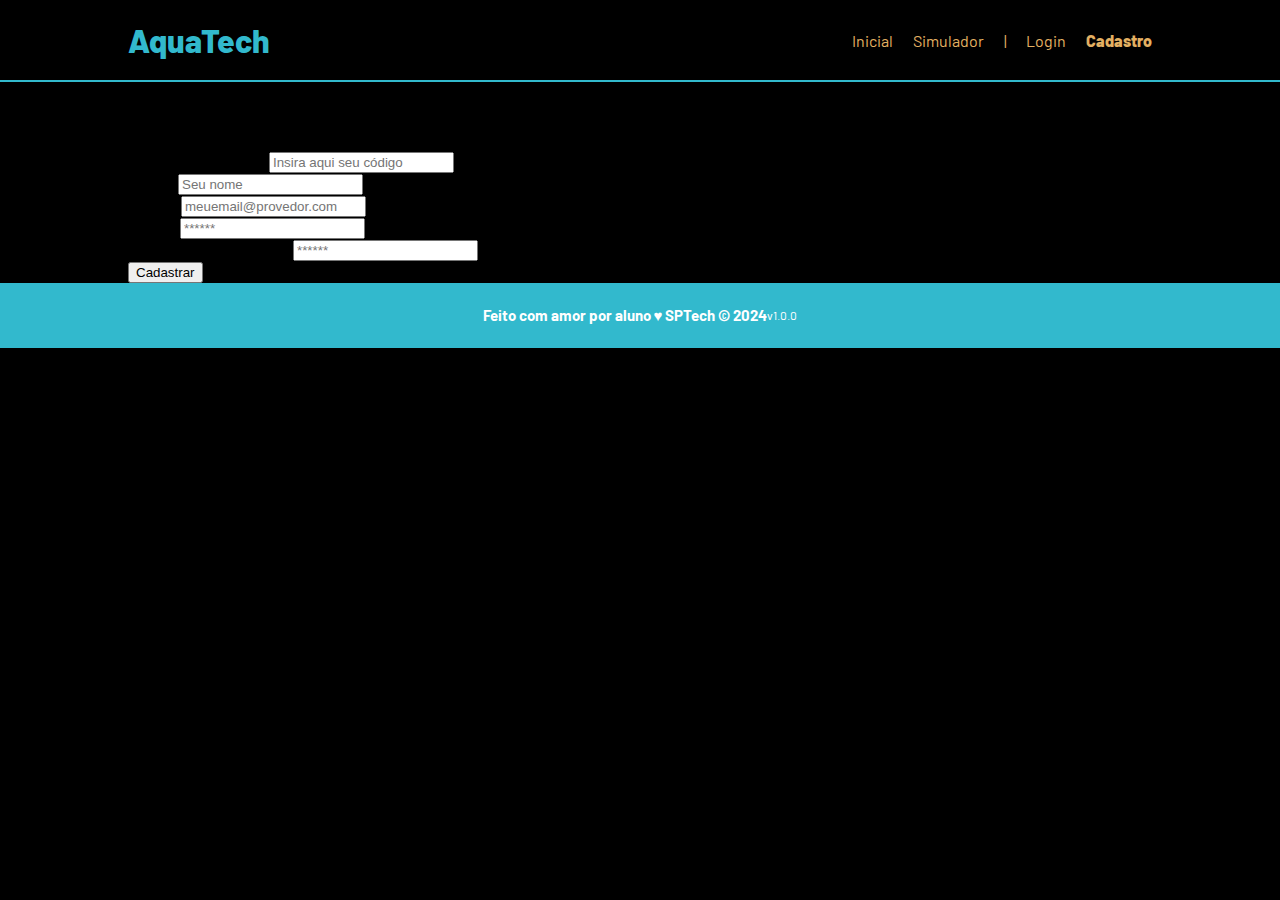
==== versão com css/cadastro.html @ b8bb5565 "Adicionando exercicios ao GitHub" ====
<!DOCTYPE html>
<html lang="pt-br">

<head>
  <meta charset="UTF-8" />
  <meta http-equiv="X-UA-Compatible" content="IE=edge" />
  <meta name="viewport" content="width=device-width, initial-scale=1.0" />

  <title>AquaTech | Cadastro</title>

  <link rel="stylesheet" href="styles/style.css" />
  <link rel="icon" href="assets/icon/favicon2.ico" />
  <link rel="preconnect" href="https://fonts.gstatic.com" />
</head>

<body>
  <!--header inicio-->
  <div class="header">
    <div class="container">
      <h1 class="titulo">AquaTech</h1>
      <ul class="navbar">
        <li>
          <a href="index.html">Inicial</a>
        </li>
        <li>
          <a href="simulador.html">Simulador</a>
        </li>
        <li>|</li>
        <li>
          <a href="login.html">Login</a>
        </li>
        <li class="agora">
          <a href="#">Cadastro</a>
        </li>
      </ul>
    </div>
  </div>
  <!--header fim-->

  <div class="login">

    <div class="container">
      <div class="card card-cadastro">
        <h2>Bem-vindo!</h2>
        <div class="formulario">
          <div class="campo">
            <span>Código de ativação:</span>
            <input id="codigo_input" type="text" placeholder="Insira aqui seu código" />
          </div>
          <div class="campo">
            <span>Nome:</span>
            <input id="nome_input" type="text" placeholder="Seu nome" />
          </div>
          <div class="campo">
            <span>E-mail:</span>
            <input id="email_input" type="text" placeholder="meuemail@provedor.com" />
          </div>
          <div class="campo">
            <span>Senha:</span>
            <input id="senha_input" type="password" placeholder="******" />
          </div>
          <div class="campo">
            <span>Confirmação da Senha:</span>
            <input id="confirmacao_senha_input" type="password" placeholder="******" />
          </div>
          <button class="botao">Cadastrar</button>
        </div>
      </div>
    </div>
  </div>

  <!--footer inicio-->
  <div class="footer">
    <div class="container">
      <h4>Feito com amor por aluno &hearts; SPTech &copy; 2024</h4>
      <span class="version">v1.0.0</span>
    </div>
  </div>
  <!--footer fim-->
</body>

</html>
---- versão com css/styles/style.css ----
/* Adicionar aqui toda a estilização criada para sua aplicação. */

@import url('https://fonts.googleapis.com/css2?family=Barlow:ital,wght@0,100;0,200;0,300;0,400;0,500;0,600;0,700;0,800;0,900;1,100;1,200;1,300;1,400;1,500;1,600;1,700;1,800;1,900&display=swap');

body {
    margin: 0;
    padding: 0;
    font-family: 'Barlow', sans-serif;
    background-color: black;
}

:root {  /*criando variaveis no css*/
    --tamanho-header: 80px; /*80 px torna fixo o tamanho da header*/
    --tamanho-banner: calc(100vh - var(--tamanho-header) - var(--tamanho-footer) - 2px); /*fazendo contas para o banner n pegar o header e footer, vh acompanha o tamanho da tela*/
    --tamanho-login: calc(100vh - var(--tamanho-header) - var(--tamanho-footer) - 2px);
    --tamanho-footer: 65px;
}

/* HEADER */

.header {
    height: var(--tamanho-header);
    border-bottom: 2px solid #32b9cd;
}

.container {
    display: flex;
    width: 80%;
    margin: auto;

}

.header .container { /*quando se encontrarem terá essa estilização*/
    justify-content: space-between;
    align-items: center;
    height: 100%;
}

.header a {
    text-decoration: none;
    color: #e3b062;
}

.agora {/* estiliza o inicial no header */
    font-weight: 800; /*grossura da fonte*/
}

.navbar {
    width: 300px;
    display: flex; /*deixa flexivel, possibilita deixar os links lado a lado*/
    align-items: center;
    justify-content: space-between;
    list-style: none; /* tira a bolinha */
    color: #e3b062;
}

.titulo {
    color: #32b9cd;
    width: fit-content;
    font-weight: 800;
}

/* BODY */

.banner {
    height: var(--tamanho-banner);
    color: white;
    background-image: url('../assets/imgs/bg-jelly-fish-para-home.png');
    background-size: cover;
}

.banner .container {
    justify-content: center;
    align-items: center;
    height: 100%;
}

.banner .container p {
    width: 50%;
    margin: 0;
    padding: 0;
    font-size: 30px;
}

.banner .container span {
    font-weight: 800;
}

.social {
    background-color: #e5e5e5;
    display: flex;
    justify-content: center;
    align-items: center;
}

.social .container .boxes{
    display: flex;
    justify-content: space-between;
    width: 100%;
    padding: 30px 0;
}

.box {
    display: flex;
    flex-direction: column;
    align-items: center;
}

.box img {
    width: 170px;
}

/* FOOTER */

.footer {
    background-color: #32b9cd;
    height: var(--tamanho-footer);
    color: #fff;
    display: flex;
    font-size: 15px;
}

.footer .container{
    justify-content: center;
    align-items: center;
}

.version {
    font-size: 12px;
}
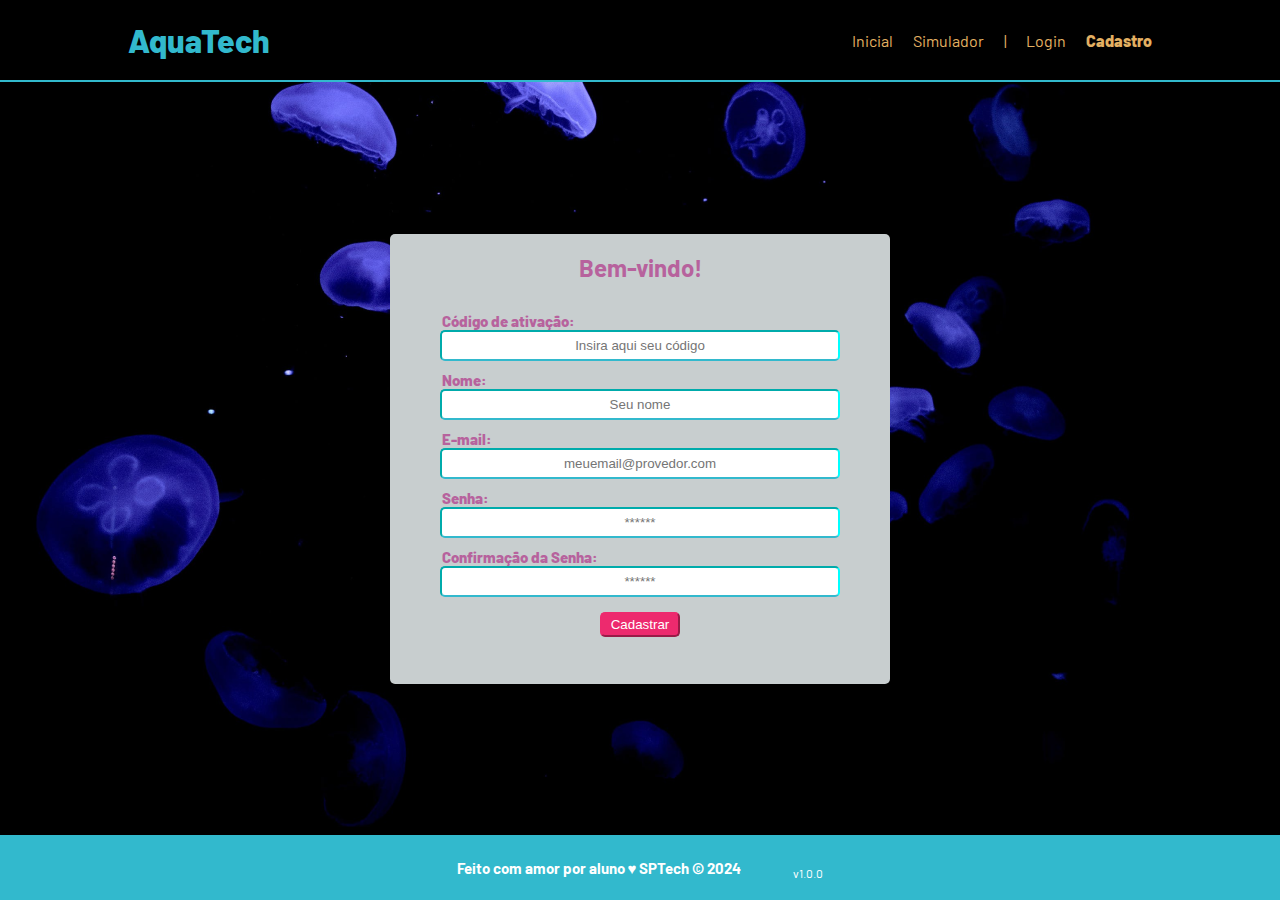
==== commit 52d305a3: "Adicionando exercicios prontos" ====
--- a/versão com css/cadastro.html
+++ b/versão com css/cadastro.html
@@ -40,7 +40,7 @@
   <div class="login">
 
     <div class="container">
-      <div class="card card-cadastro">
+      <div class="card-cadastro">
         <h2>Bem-vindo!</h2>
         <div class="formulario">
           <div class="campo">
--- a/versão com css/styles/style.css
+++ b/versão com css/styles/style.css
@@ -27,6 +27,8 @@
     display: flex;
     width: 80%;
     margin: auto;
+    justify-content: center;
+    align-items: center;
 
 }
 
@@ -76,14 +78,15 @@
 }
 
 .banner .container p {
+    margin-left: 180px;
     width: 50%;
-    margin: 0;
     padding: 0;
     font-size: 30px;
 }
 
 .banner .container span {
     font-weight: 800;
+    margin: 0;
 }
 
 .social {
@@ -129,3 +132,77 @@
     font-size: 12px;
 }
 
+
+/* LOGIN */
+
+.login {
+    display: flex;
+    height: var(--tamanho-login);
+    color: white;
+    background: url(../assets/imgs/bg-jelly-fish-para_outras_pags.png);
+}
+
+.container .card{
+    border-radius: 5px;
+    align-items: center;
+    background-color: #c8cecf;
+    width: 500px;
+    height: 250px;
+}
+
+.login .card h2 {
+    color: #b7629d;
+    text-align: center;
+}
+
+.formulario {
+    text-align: center;
+    color: #b7629d;
+}
+
+.campo {
+    display: flex;
+    font-size: 15px ;
+    font-weight: 800;
+    flex-direction: column;
+    justify-content: center;
+} 
+
+span {
+    text-align: left;
+    margin-left: 52px;
+    margin-top: 10px;
+}
+
+input {
+    border-radius: 5px;
+    border-color: aqua;
+    border-bottom: 2px solid #32b9cd;
+    margin-left: 50px;
+    margin-right: 50px;
+    height: 25px;
+    text-align: center;
+}
+
+.botao {
+    color: #fff;
+    border-radius: 5px;
+    border-color: #ed2a6e;
+    background-color: #ed2a6e;
+    margin-top: 15px;
+    height: 25px;
+    width: 80px;
+
+}
+
+.card-cadastro{
+    border-radius: 5px;
+    align-items: center;
+    background-color: #c8cecf;
+    width: 500px;
+    height: 450px;
+}
+.login .card-cadastro h2 {
+    color: #b7629d;
+    text-align: center;
+}